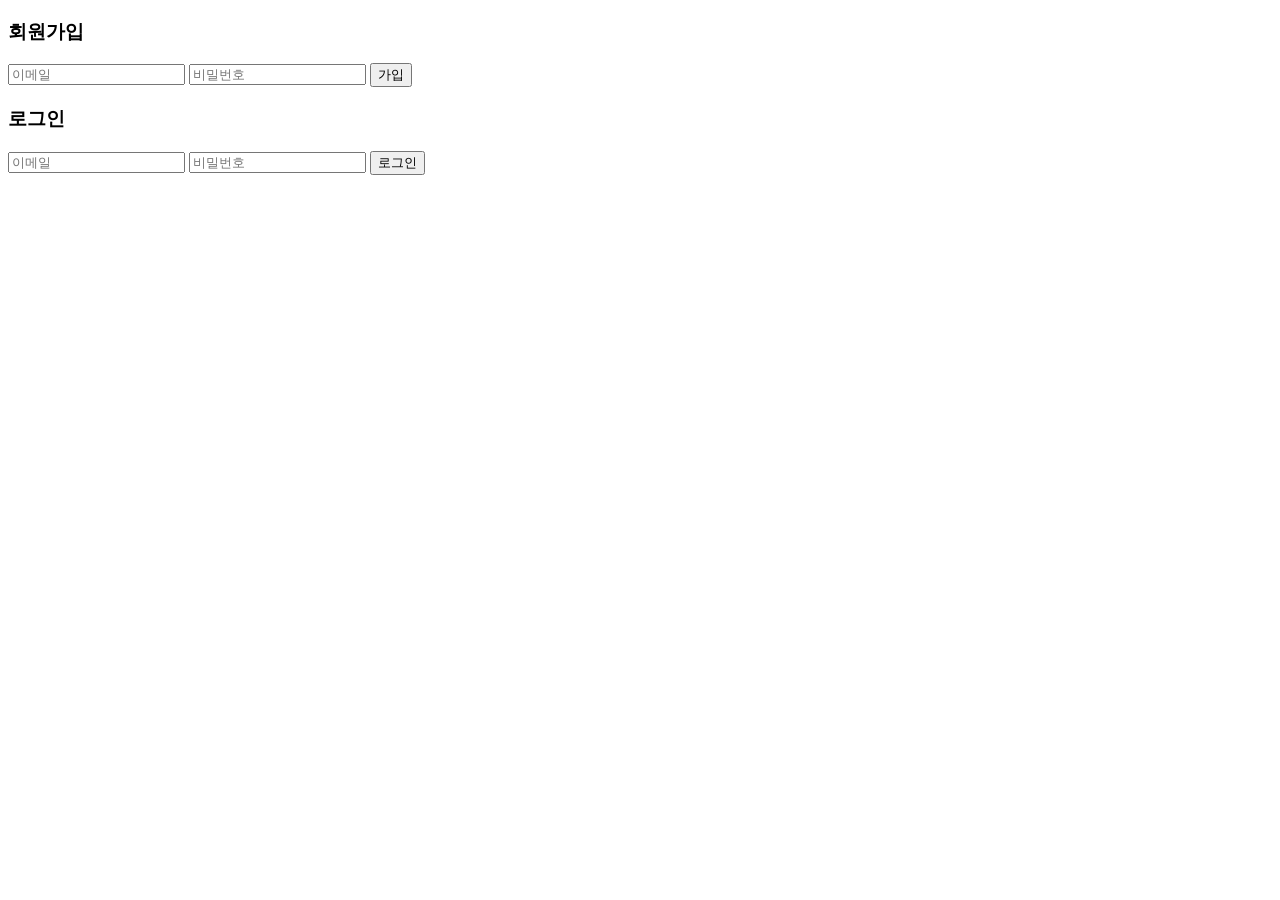
==== admin.html @ 34b52c46 "Add admin panel with authentication and game management" ====
<!DOCTYPE html>
<html lang="ko">
<head>
  <meta charset="UTF-8">
  <title>관리자</title>
</head>
<body>

  <div id="auth-forms">
    <h3>회원가입</h3>
    <input id="signup-email" placeholder="이메일">
    <input id="signup-password" type="password" placeholder="비밀번호">
    <button id="signup-btn">가입</button>

    <h3>로그인</h3>
    <input id="login-email" placeholder="이메일">
    <input id="login-password" type="password" placeholder="비밀번호">
    <button id="login-btn">로그인</button>
  </div>

  <div id="admin-panel" style="display:none;">
    <p>로그인됨: <span id="user-email"></span></p>
    <button id="logout-btn">로그아웃</button>

    <h3>게임 추가</h3>
    <input id="title" placeholder="게임 제목">
    <input id="loaderUrl" placeholder="loader.js URL">
    <input id="dataUrl" placeholder="data URL">
    <input id="frameworkUrl" placeholder="framework.js URL">
    <input id="codeUrl" placeholder="wasm URL">
    <button id="add-btn">추가</button>

    <ul id="game-list"></ul>
  </div>

  <script type="module">
    import { neon } from './neonClient.js';

    async function checkSession() {
      const { data } = await neon.auth.getSession();
      if (data?.session) {
        document.getElementById('auth-forms').style.display = 'none';
        document.getElementById('admin-panel').style.display = 'block';
        document.getElementById('user-email').textContent = data.session.user.email;
        loadGames();
      }
    }

    document.getElementById('signup-btn').onclick = async () => {
      const email = document.getElementById('signup-email').value;
      const password = document.getElementById('signup-password').value;
      const { error } = await neon.auth.signUp.email({ email, password });
      if (error) return alert(error.message);
      alert('가입 완료. 로그인 해주세요.');
    };

    document.getElementById('login-btn').onclick = async () => {
      const email = document.getElementById('login-email').value;
      const password = document.getElementById('login-password').value;
      const { error } = await neon.auth.signIn.email({ email, password });
      if (error) return alert(error.message);
      checkSession();
    };

    document.getElementById('logout-btn').onclick = async () => {
      await neon.auth.signOut();
      location.reload();
    };

    document.getElementById('add-btn').onclick = async () => {
      const payload = {
        title: document.getElementById('title').value,
        loader_url: document.getElementById('loaderUrl').value,
        data_url: document.getElementById('dataUrl').value,
        framework_url: document.getElementById('frameworkUrl').value,
        code_url: document.getElementById('codeUrl').value,
      };
      const { error } = await neon.from('games').insert(payload);
      if (error) return alert(error.message);
      loadGames();
    };

    async function loadGames() {
      const { data } = await neon.from('games').select();
      const list = document.getElementById('game-list');
      list.innerHTML = '';
      data?.forEach(g => {
        const li = document.createElement('li');
        li.textContent = `${g.title} `;
        const btn = document.createElement('button');
        btn.textContent = '삭제';
        btn.onclick = async () => {
          await neon.from('games').delete().eq('id', g.id);
          loadGames();
        };
        li.appendChild(btn);
        list.appendChild(li);
      });
    }

    checkSession();
  </script>

</body>
</html>
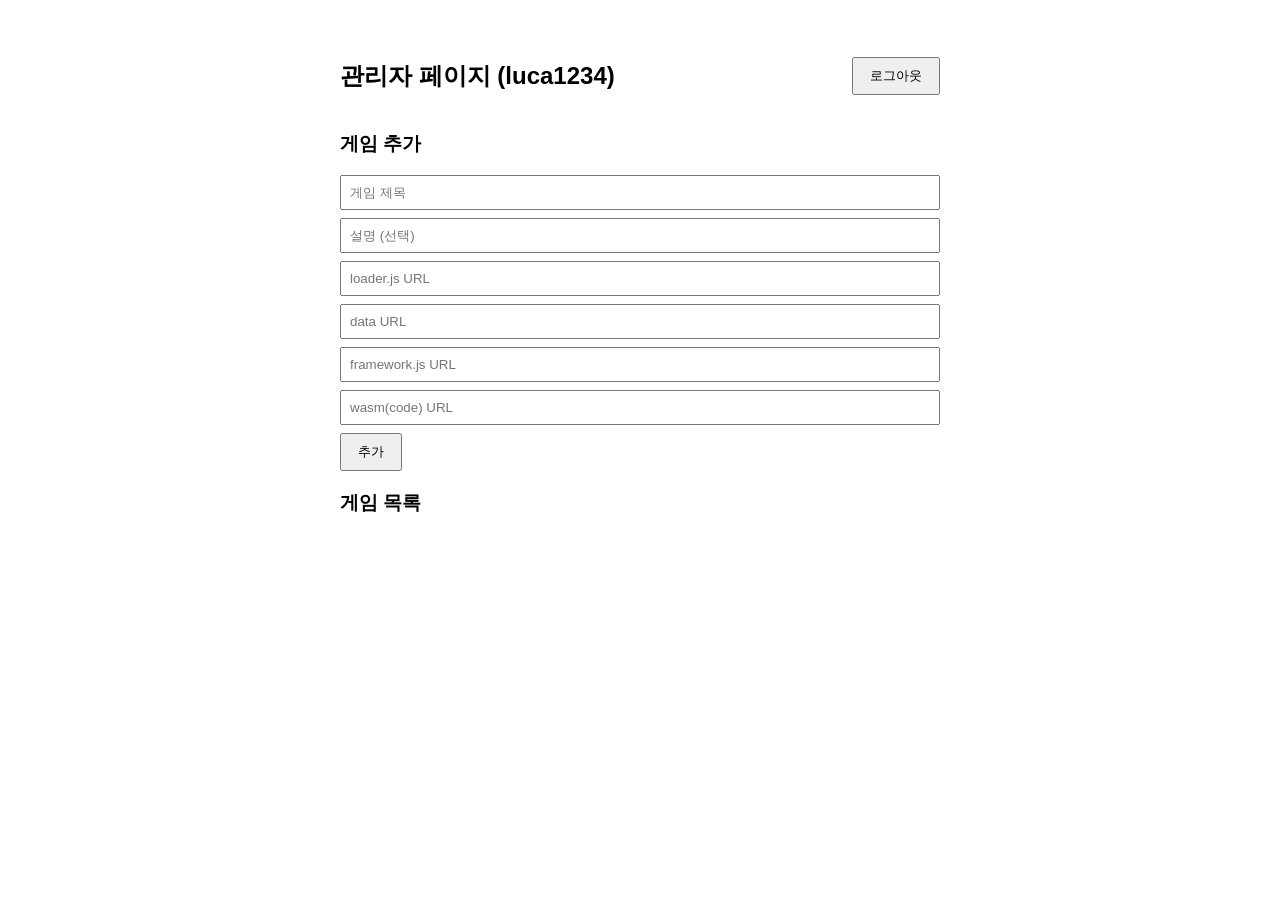
==== commit 563cd55c: "Add files via upload" ====
--- a/admin.html
+++ b/admin.html
@@ -2,103 +2,95 @@
 <html lang="ko">
 <head>
   <meta charset="UTF-8">
-  <title>관리자</title>
+  <title>관리자 페이지</title>
+  <style>
+    body { font-family: sans-serif; max-width: 600px; margin: 40px auto; }
+    input { display: block; width: 100%; margin-bottom: 8px; padding: 8px; box-sizing: border-box; }
+    button { padding: 8px 16px; cursor: pointer; }
+    li { margin-bottom: 8px; }
+    .top { display: flex; justify-content: space-between; align-items: center; }
+  </style>
 </head>
 <body>
 
-  <div id="auth-forms">
-    <h3>회원가입</h3>
-    <input id="signup-email" placeholder="이메일">
-    <input id="signup-password" type="password" placeholder="비밀번호">
-    <button id="signup-btn">가입</button>
-
-    <h3>로그인</h3>
-    <input id="login-email" placeholder="이메일">
-    <input id="login-password" type="password" placeholder="비밀번호">
-    <button id="login-btn">로그인</button>
+  <div class="top">
+    <h2>관리자 페이지 (luca1234)</h2>
+    <button id="logout-btn">로그아웃</button>
   </div>
 
-  <div id="admin-panel" style="display:none;">
-    <p>로그인됨: <span id="user-email"></span></p>
-    <button id="logout-btn">로그아웃</button>
+  <h3>게임 추가</h3>
+  <input id="title" placeholder="게임 제목">
+  <input id="description" placeholder="설명 (선택)">
+  <input id="loaderUrl" placeholder="loader.js URL">
+  <input id="dataUrl" placeholder="data URL">
+  <input id="frameworkUrl" placeholder="framework.js URL">
+  <input id="codeUrl" placeholder="wasm(code) URL">
+  <button id="add-btn">추가</button>
 
-    <h3>게임 추가</h3>
-    <input id="title" placeholder="게임 제목">
-    <input id="loaderUrl" placeholder="loader.js URL">
-    <input id="dataUrl" placeholder="data URL">
-    <input id="frameworkUrl" placeholder="framework.js URL">
-    <input id="codeUrl" placeholder="wasm URL">
-    <button id="add-btn">추가</button>
-
-    <ul id="game-list"></ul>
-  </div>
+  <h3>게임 목록</h3>
+  <ul id="game-list"></ul>
 
   <script type="module">
-    import { neon } from './neonClient.js';
+    import { neon, ADMIN_EMAIL } from './neonClient.js';
 
-    async function checkSession() {
-      const { data } = await neon.auth.getSession();
-      if (data?.session) {
-        document.getElementById('auth-forms').style.display = 'none';
-        document.getElementById('admin-panel').style.display = 'block';
-        document.getElementById('user-email').textContent = data.session.user.email;
-        loadGames();
-      }
+    // 로그인 안 되어 있거나 관리자가 아니면 차단
+    const { data } = await neon.auth.getSession();
+    if (!data?.session || data.session.user.email !== ADMIN_EMAIL) {
+      location.href = 'login.html';
     }
-
-    document.getElementById('signup-btn').onclick = async () => {
-      const email = document.getElementById('signup-email').value;
-      const password = document.getElementById('signup-password').value;
-      const { error } = await neon.auth.signUp.email({ email, password });
-      if (error) return alert(error.message);
-      alert('가입 완료. 로그인 해주세요.');
-    };
-
-    document.getElementById('login-btn').onclick = async () => {
-      const email = document.getElementById('login-email').value;
-      const password = document.getElementById('login-password').value;
-      const { error } = await neon.auth.signIn.email({ email, password });
-      if (error) return alert(error.message);
-      checkSession();
-    };
 
     document.getElementById('logout-btn').onclick = async () => {
       await neon.auth.signOut();
-      location.reload();
+      location.href = 'login.html';
     };
 
     document.getElementById('add-btn').onclick = async () => {
       const payload = {
-        title: document.getElementById('title').value,
-        loader_url: document.getElementById('loaderUrl').value,
-        data_url: document.getElementById('dataUrl').value,
-        framework_url: document.getElementById('frameworkUrl').value,
-        code_url: document.getElementById('codeUrl').value,
+        title: document.getElementById('title').value.trim(),
+        description: document.getElementById('description').value.trim(),
+        loader_url: document.getElementById('loaderUrl').value.trim(),
+        data_url: document.getElementById('dataUrl').value.trim(),
+        framework_url: document.getElementById('frameworkUrl').value.trim(),
+        code_url: document.getElementById('codeUrl').value.trim(),
       };
+
+      if (!payload.title || !payload.loader_url || !payload.data_url || !payload.framework_url || !payload.code_url) {
+        alert('제목과 4개 URL은 모두 필수입니다.');
+        return;
+      }
+
       const { error } = await neon.from('games').insert(payload);
       if (error) return alert(error.message);
+
+      ['title','description','loaderUrl','dataUrl','frameworkUrl','codeUrl']
+        .forEach(id => document.getElementById(id).value = '');
       loadGames();
     };
 
     async function loadGames() {
-      const { data } = await neon.from('games').select();
+      const { data: games, error } = await neon.from('games').select();
+      if (error) { console.error(error); return; }
+
       const list = document.getElementById('game-list');
       list.innerHTML = '';
-      data?.forEach(g => {
+      games?.forEach(g => {
         const li = document.createElement('li');
         li.textContent = `${g.title} `;
-        const btn = document.createElement('button');
-        btn.textContent = '삭제';
-        btn.onclick = async () => {
+
+        const delBtn = document.createElement('button');
+        delBtn.textContent = '삭제';
+        delBtn.onclick = async () => {
+          if (!confirm(`"${g.title}" 삭제할까요?`)) return;
           await neon.from('games').delete().eq('id', g.id);
           loadGames();
         };
-        li.appendChild(btn);
+
+        li.appendChild(delBtn);
         list.appendChild(li);
       });
     }
 
-    checkSession();
+    loadGames();
   </script>
 
 </body>
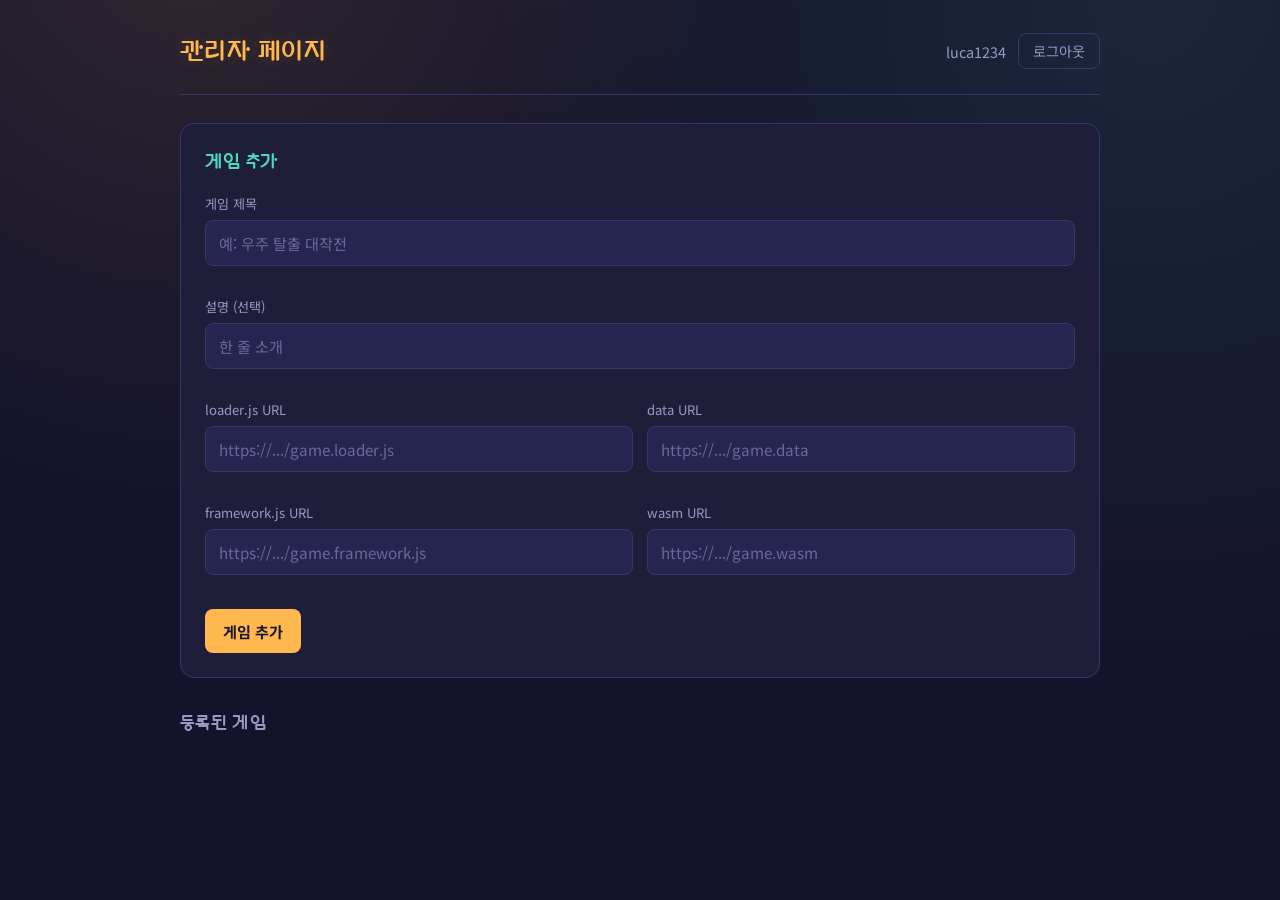
==== commit d8f58232: "Add files via upload" ====
--- a/admin.html
+++ b/admin.html
@@ -2,38 +2,63 @@
 <html lang="ko">
 <head>
   <meta charset="UTF-8">
-  <title>관리자 페이지</title>
-  <style>
-    body { font-family: sans-serif; max-width: 600px; margin: 40px auto; }
-    input { display: block; width: 100%; margin-bottom: 8px; padding: 8px; box-sizing: border-box; }
-    button { padding: 8px 16px; cursor: pointer; }
-    li { margin-bottom: 8px; }
-    .top { display: flex; justify-content: space-between; align-items: center; }
-  </style>
+  <meta name="viewport" content="width=device-width, initial-scale=1">
+  <title>관리자 · 게임 갤러리</title>
+  <link rel="preconnect" href="https://fonts.googleapis.com">
+  <link href="https://fonts.googleapis.com/css2?family=Gugi&family=Noto+Sans+KR:wght@400;500;700&display=swap" rel="stylesheet">
+  <link rel="stylesheet" href="style.css">
 </head>
 <body>
 
-  <div class="top">
-    <h2>관리자 페이지 (luca1234)</h2>
-    <button id="logout-btn">로그아웃</button>
+  <div class="page">
+    <div class="navbar">
+      <h2>관리자 페이지</h2>
+      <div class="navbar-right">
+        <span>luca1234</span>
+        <button id="logout-btn" class="btn-ghost btn-small">로그아웃</button>
+      </div>
+    </div>
+
+    <div class="form-card">
+      <h3>게임 추가</h3>
+      <div class="form-grid">
+        <div class="field full">
+          <label for="title">게임 제목</label>
+          <input id="title" type="text" placeholder="예: 우주 탈출 대작전">
+        </div>
+        <div class="field full">
+          <label for="description">설명 (선택)</label>
+          <input id="description" type="text" placeholder="한 줄 소개">
+        </div>
+        <div class="field">
+          <label for="loaderUrl">loader.js URL</label>
+          <input id="loaderUrl" type="text" placeholder="https://.../game.loader.js">
+        </div>
+        <div class="field">
+          <label for="dataUrl">data URL</label>
+          <input id="dataUrl" type="text" placeholder="https://.../game.data">
+        </div>
+        <div class="field">
+          <label for="frameworkUrl">framework.js URL</label>
+          <input id="frameworkUrl" type="text" placeholder="https://.../game.framework.js">
+        </div>
+        <div class="field">
+          <label for="codeUrl">wasm URL</label>
+          <input id="codeUrl" type="text" placeholder="https://.../game.wasm">
+        </div>
+      </div>
+      <button id="add-btn" class="btn-primary" style="width:auto;">게임 추가</button>
+    </div>
+
+    <section>
+      <h3>등록된 게임</h3>
+      <ul id="game-list" class="manage-list"></ul>
+    </section>
   </div>
-
-  <h3>게임 추가</h3>
-  <input id="title" placeholder="게임 제목">
-  <input id="description" placeholder="설명 (선택)">
-  <input id="loaderUrl" placeholder="loader.js URL">
-  <input id="dataUrl" placeholder="data URL">
-  <input id="frameworkUrl" placeholder="framework.js URL">
-  <input id="codeUrl" placeholder="wasm(code) URL">
-  <button id="add-btn">추가</button>
-
-  <h3>게임 목록</h3>
-  <ul id="game-list"></ul>
 
   <script type="module">
     import { neon, ADMIN_EMAIL } from './neonClient.js';
 
-    // 로그인 안 되어 있거나 관리자가 아니면 차단
     const { data } = await neon.auth.getSession();
     if (!data?.session || data.session.user.email !== ADMIN_EMAIL) {
       location.href = 'login.html';
@@ -73,11 +98,21 @@
 
       const list = document.getElementById('game-list');
       list.innerHTML = '';
-      games?.forEach(g => {
+
+      if (!games?.length) {
+        list.innerHTML = '<li class="empty-state" style="width:100%;">아직 등록된 게임이 없어요.</li>';
+        return;
+      }
+
+      games.forEach(g => {
         const li = document.createElement('li');
-        li.textContent = `${g.title} `;
+
+        const span = document.createElement('span');
+        span.className = 'game-title';
+        span.textContent = g.title;
 
         const delBtn = document.createElement('button');
+        delBtn.className = 'btn-danger';
         delBtn.textContent = '삭제';
         delBtn.onclick = async () => {
           if (!confirm(`"${g.title}" 삭제할까요?`)) return;
@@ -85,6 +120,7 @@
           loadGames();
         };
 
+        li.appendChild(span);
         li.appendChild(delBtn);
         list.appendChild(li);
       });
--- a/style.css
+++ b/style.css
@@ -0,0 +1,376 @@
+/* ================= Tokens ================= */
+:root {
+  --bg: #14132b;
+  --surface: #1e1d3a;
+  --surface-2: #262550;
+  --border: #383667;
+  --text: #f5f3ff;
+  --text-muted: #9c98c4;
+  --accent: #ffb84d;
+  --accent-soft: rgba(255, 184, 77, 0.15);
+  --accent-2: #4dd9c4;
+  --danger: #ff6b6b;
+  --radius: 14px;
+}
+
+* { box-sizing: border-box; }
+
+body {
+  margin: 0;
+  background: var(--bg);
+  background-image:
+    radial-gradient(circle at 15% -10%, rgba(255, 184, 77, 0.12), transparent 40%),
+    radial-gradient(circle at 90% 0%, rgba(77, 217, 196, 0.10), transparent 45%);
+  color: var(--text);
+  font-family: 'Noto Sans KR', sans-serif;
+  line-height: 1.6;
+  min-height: 100vh;
+}
+
+h1, h2, h3 {
+  font-family: 'Gugi', 'Noto Sans KR', sans-serif;
+  font-weight: 400;
+  margin: 0;
+  letter-spacing: 0.02em;
+}
+
+a { color: var(--accent-2); }
+
+/* ================= Layout shells ================= */
+.page {
+  max-width: 960px;
+  margin: 0 auto;
+  padding: 32px 20px 64px;
+}
+
+.page-narrow {
+  max-width: 420px;
+  margin: 0 auto;
+  padding: 0 20px;
+  min-height: 100vh;
+  display: flex;
+  flex-direction: column;
+  justify-content: center;
+}
+
+.navbar {
+  display: flex;
+  justify-content: space-between;
+  align-items: center;
+  padding-bottom: 24px;
+  margin-bottom: 28px;
+  border-bottom: 1px solid var(--border);
+}
+
+.navbar h2 {
+  font-size: 1.5rem;
+  color: var(--accent);
+  text-shadow: 0 0 18px var(--accent-soft);
+}
+
+.navbar-right {
+  display: flex;
+  align-items: center;
+  gap: 12px;
+  color: var(--text-muted);
+  font-size: 0.9rem;
+}
+
+/* ================= Auth card ================= */
+.auth-card {
+  background: var(--surface);
+  border: 1px solid var(--border);
+  border-radius: var(--radius);
+  padding: 36px 32px;
+  box-shadow: 0 0 60px rgba(255, 184, 77, 0.06);
+}
+
+.auth-card h2 {
+  font-size: 1.6rem;
+  color: var(--accent);
+  margin-bottom: 6px;
+}
+
+.auth-card .subtitle {
+  color: var(--text-muted);
+  font-size: 0.9rem;
+  margin-bottom: 24px;
+}
+
+.field {
+  margin-bottom: 16px;
+}
+
+.field label {
+  display: block;
+  font-size: 0.82rem;
+  color: var(--text-muted);
+  margin-bottom: 6px;
+}
+
+.auth-footer {
+  margin-top: 18px;
+  font-size: 0.88rem;
+  color: var(--text-muted);
+  text-align: center;
+}
+
+/* ================= Form controls ================= */
+input[type="text"],
+input[type="email"],
+input[type="password"],
+input:not([type]) {
+  width: 100%;
+  padding: 11px 13px;
+  background: var(--surface-2);
+  border: 1px solid var(--border);
+  border-radius: 8px;
+  color: var(--text);
+  font-family: inherit;
+  font-size: 0.95rem;
+  outline: none;
+  transition: border-color 0.15s ease;
+}
+
+input:focus {
+  border-color: var(--accent);
+}
+
+input::placeholder { color: #6c689a; }
+
+input:disabled {
+  color: var(--text-muted);
+  opacity: 0.7;
+}
+
+button {
+  font-family: inherit;
+  font-size: 0.95rem;
+  border: none;
+  border-radius: 8px;
+  padding: 11px 18px;
+  cursor: pointer;
+  transition: transform 0.1s ease, opacity 0.15s ease;
+}
+
+button:active { transform: scale(0.98); }
+
+.btn-primary {
+  width: 100%;
+  background: var(--accent);
+  color: #1a1530;
+  font-weight: 700;
+}
+
+.btn-primary:hover { opacity: 0.9; }
+
+.btn-ghost {
+  background: transparent;
+  border: 1px solid var(--border);
+  color: var(--text-muted);
+}
+
+.btn-ghost:hover { border-color: var(--accent-2); color: var(--accent-2); }
+
+.btn-danger {
+  background: transparent;
+  border: 1px solid var(--danger);
+  color: var(--danger);
+  padding: 6px 12px;
+  font-size: 0.85rem;
+}
+
+.btn-danger:hover { background: rgba(255, 107, 107, 0.12); }
+
+.btn-small {
+  padding: 7px 14px;
+  font-size: 0.88rem;
+}
+
+#msg {
+  min-height: 20px;
+  font-size: 0.88rem;
+  margin-top: 14px;
+  color: var(--danger);
+}
+
+#msg.success { color: var(--accent-2); }
+
+/* ================= Admin form card ================= */
+.form-card {
+  background: var(--surface);
+  border: 1px solid var(--border);
+  border-radius: var(--radius);
+  padding: 24px;
+  margin-bottom: 32px;
+}
+
+.form-card h3 {
+  font-size: 1.1rem;
+  color: var(--accent-2);
+  margin-bottom: 16px;
+}
+
+.form-grid {
+  display: grid;
+  grid-template-columns: 1fr 1fr;
+  gap: 14px;
+  margin-bottom: 18px;
+}
+
+.form-grid .field.full { grid-column: 1 / -1; }
+
+section h3 {
+  font-size: 1.05rem;
+  color: var(--text-muted);
+  margin-bottom: 14px;
+}
+
+/* ================= Game list (admin) ================= */
+.manage-list {
+  list-style: none;
+  padding: 0;
+  margin: 0;
+  display: flex;
+  flex-direction: column;
+  gap: 10px;
+}
+
+.manage-list li {
+  display: flex;
+  justify-content: space-between;
+  align-items: center;
+  background: var(--surface);
+  border: 1px solid var(--border);
+  border-radius: 10px;
+  padding: 12px 16px;
+}
+
+.manage-list .game-title { font-weight: 500; }
+
+/* ================= Game grid (player view) ================= */
+.game-grid {
+  display: grid;
+  grid-template-columns: repeat(auto-fill, minmax(200px, 1fr));
+  gap: 16px;
+  list-style: none;
+  padding: 0;
+  margin: 0 0 32px;
+}
+
+.game-card {
+  position: relative;
+  background: var(--surface);
+  border: 1px solid var(--border);
+  border-radius: var(--radius);
+  padding: 20px 18px;
+  cursor: pointer;
+  text-align: left;
+  color: var(--text);
+  width: 100%;
+  transition: border-color 0.15s ease, transform 0.15s ease;
+}
+
+.game-card:hover {
+  border-color: var(--accent);
+  transform: translateY(-3px);
+}
+
+.game-card .marquee {
+  width: 34px;
+  height: 6px;
+  background: var(--accent);
+  border-radius: 3px;
+  margin-bottom: 14px;
+  box-shadow: 0 0 12px var(--accent-soft);
+}
+
+.game-card .title {
+  font-family: 'Gugi', sans-serif;
+  font-size: 1rem;
+  margin-bottom: 6px;
+}
+
+.game-card .desc {
+  font-size: 0.82rem;
+  color: var(--text-muted);
+}
+
+.empty-state {
+  color: var(--text-muted);
+  padding: 40px 0;
+  text-align: center;
+  border: 1px dashed var(--border);
+  border-radius: var(--radius);
+}
+
+/* ================= Unity player ================= */
+#unity-container {
+  width: 100%;
+  max-width: 960px;
+  aspect-ratio: 16 / 10;
+  margin-top: 12px;
+  border-radius: var(--radius);
+  overflow: hidden;
+  border: 1px solid var(--border);
+  box-shadow: 0 0 40px rgba(0, 0, 0, 0.4);
+}
+
+#unity-canvas {
+  width: 100%;
+  height: 100%;
+  display: block;
+  background: #0e0d1f;
+}
+
+/* ================= Comments ================= */
+#comments-section {
+  margin-top: 24px;
+  background: var(--surface);
+  border: 1px solid var(--border);
+  border-radius: var(--radius);
+  padding: 20px;
+}
+
+.comment-form {
+  display: flex;
+  gap: 10px;
+  margin-top: 14px;
+}
+
+.comment-form input { flex: 1; }
+
+#comment-list {
+  list-style: none;
+  padding: 0;
+  margin: 0;
+  display: flex;
+  flex-direction: column;
+  gap: 8px;
+}
+
+#comment-list li {
+  border-bottom: 1px solid var(--border);
+  padding: 10px 2px;
+  font-size: 0.9rem;
+}
+
+#comment-list li:last-child { border-bottom: none; }
+
+/* ================= Responsive ================= */
+@media (max-width: 640px) {
+  .form-grid { grid-template-columns: 1fr; }
+  .navbar { flex-direction: column; align-items: flex-start; gap: 12px; }
+}
+
+/* ================= Accessibility ================= */
+a:focus-visible,
+button:focus-visible,
+input:focus-visible {
+  outline: 2px solid var(--accent-2);
+  outline-offset: 2px;
+}
+
+@media (prefers-reduced-motion: reduce) {
+  * { transition: none !important; }
+}
